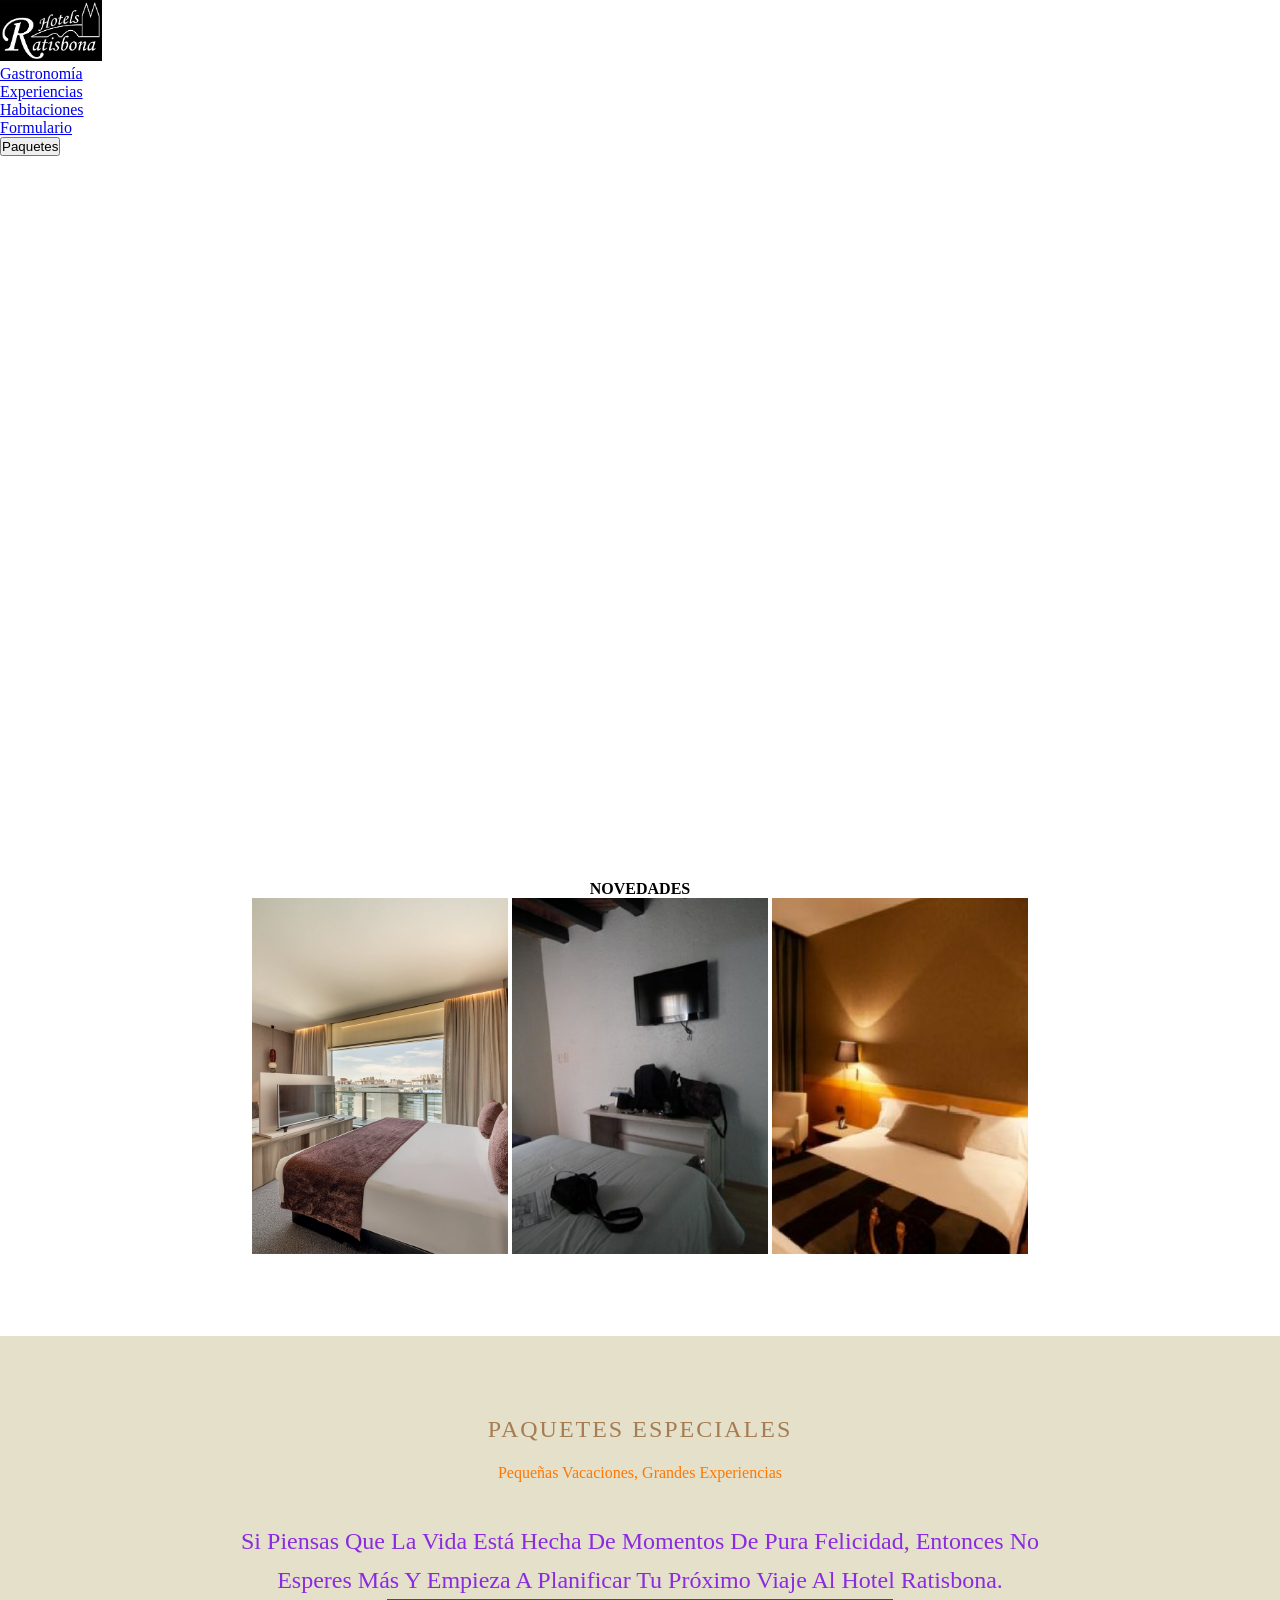
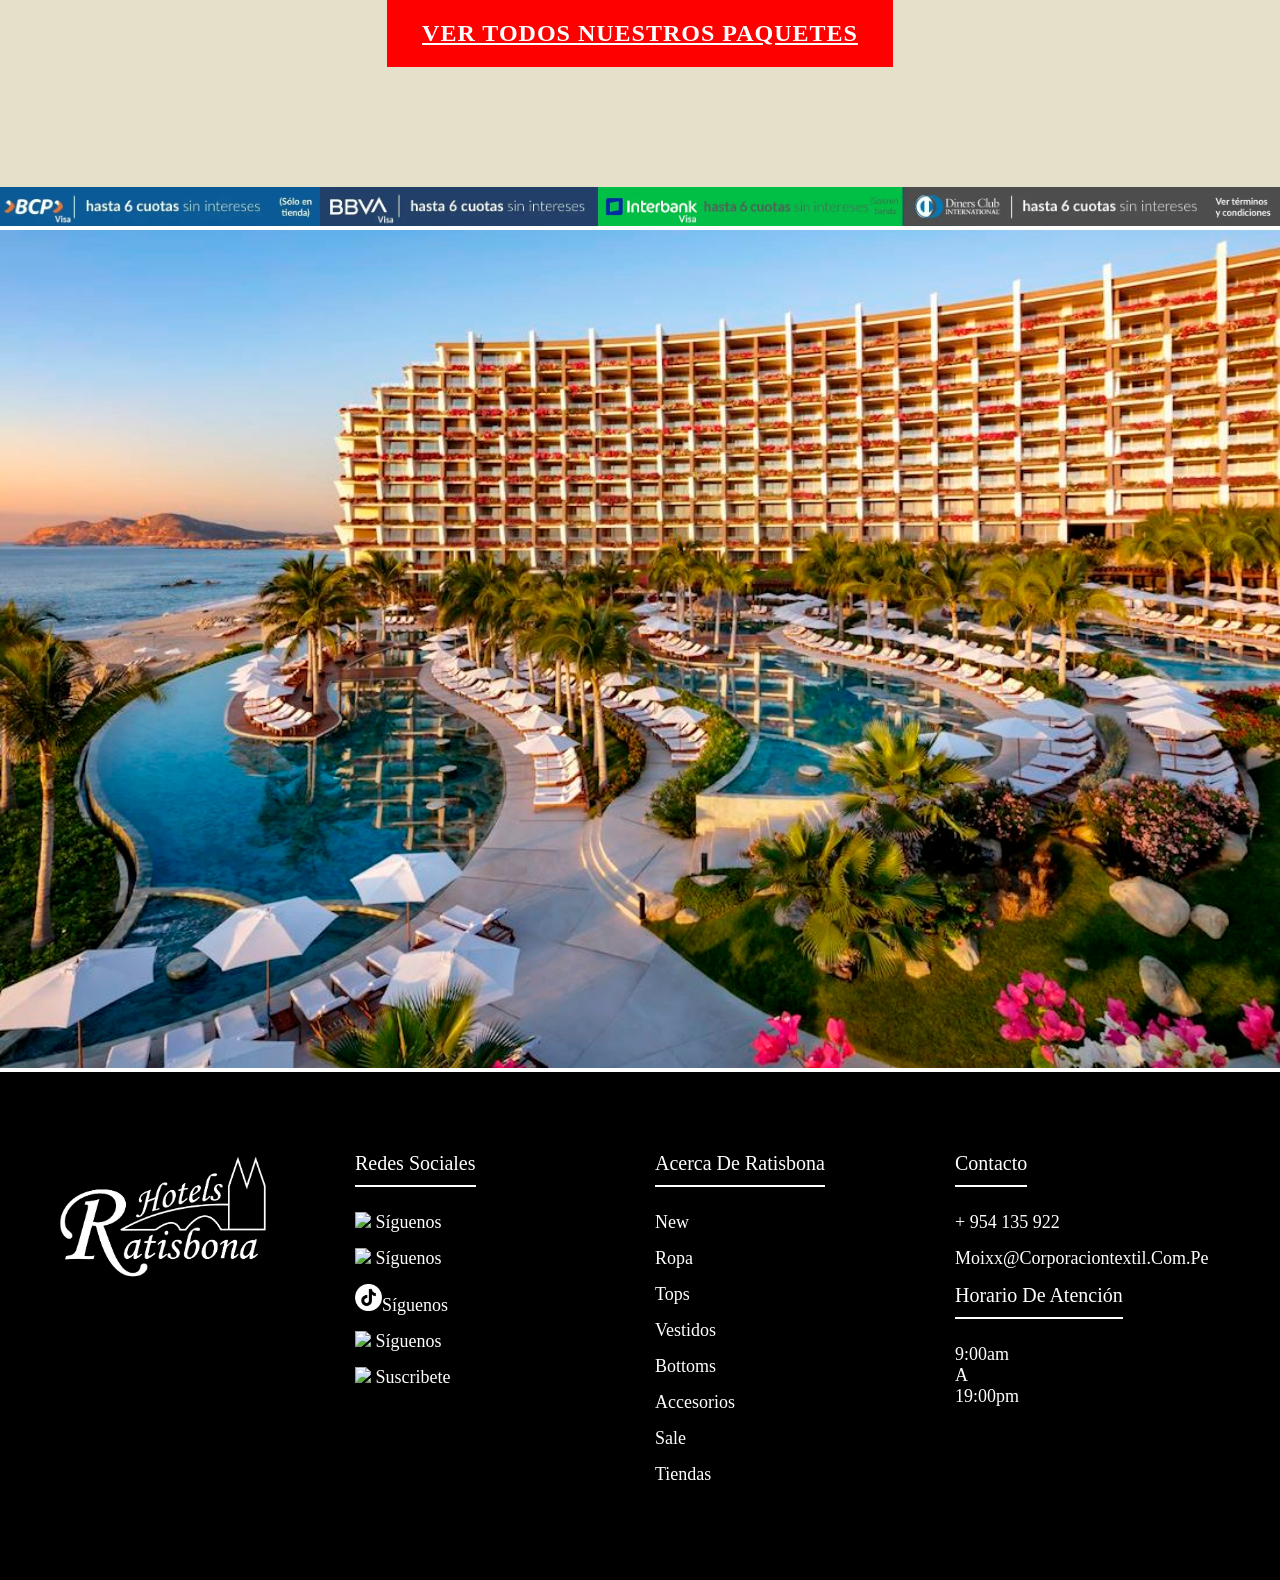
==== index.html @ d0f12d24 "Add files via upload" ====
<!DOCTYPE html>
<html lang="en">
<head>
    <meta charset="UTF-8">
    <meta name="viewport" content="width=device-width, initial-scale=1.0">
    <meta name="languaje" content="SPANISH">
    <meta name="copyright" content="Hotel Ratisbona">
    <meta name="autor" content="Hugo Delgado">
    <meta name="audiencie" content="all">
    <meta name="description" content="descripción longotud 150">
    <meta name=" keywords" content="Motel, hospejade, habitación">
    <meta name="robots" content="idex, all, follows">
    <meta name="category" content="hotel">
    <meta name="viewport" content="width=divice, initial-scale=1, maximun-scale=1">
    <meta itempro="telephone" content="923456738">
    <title>HOTEL RATISBONA|Experiencias</title>
    <link rel="shortcut icon" href="IMG/icono.jpeg">
    <link rel="stylesheet" href="estilo-web-hotel.css">

    <link rel="stylesheet" href="css/estilo-paquetes-especiales.css">
    <link rel="stylesheet" href="css/footer estilo.css">
</head>

<body>
    <header class="header">
        <div class="logo">
            <li><a href="index.html"><img src="IMG/Logo2.png" width="8%">
        </div>
        <nav>
            <ul class="nav-links">
            <li><a href="gastronomia.html">Gastronomía</a></li>
             <li><a href="experiencias.html">Experiencias</a></li>
              <li><a href="habitaciones.html">Habitaciones</a></li>
                  <li><a href="formulario.html">Formulario</a></li>
              </ul>
        </nav>
       <a class="btn" href="paquetes.html"><button>Paquetes</button></a>
    </header>
    <p>
        <section>
            <video autoplay loop muted width="100%">
                <source src="videos/video-publicitario-hotel.mp4" type="video/mp4">
            </video>
        </section>
    <p>
<tr>
<CENTER><td><b>NOVEDADES</b></td></CENTER>
</tr>

<center>
<tr>
    <td colspan="2"><img src="IMG/CuartodeHotel01.webp" width="20%"></td>
<td colspan="2"><img src="IMG/CuartodeHotel22.png" width="20%"></td>
<td colspan="2"><img src="IMG/CuartodeHotel33.png" width="20%"></td>
      
</tr>
</center>
<p>
    <br>
    
</tr>
<section class="promo-section">
    <div>
    <span class="subtitle">PAQUETES ESPECIALES</span>
        <h1>Pequeñas vacaciones, grandes experiencias</h1>
        <p>
            Si piensas que la vida está hecha de momentos de pura
            felicidad, entonces no esperes más y empieza a planificar
            tu próximo viaje al Hotel Ratisbona.
            <a href="#" class="btn-cta">VER TODOS NUESTROS PAQUETES</a>
        </p>
    </div>
</section>
<center>
<tr>
   <td> <img src="IMG/cinta.webp" width="100%"></td>
</tr>
</center>

<tr>
    <img src="IMG/Hotel-uno.jpg" width="100%">
</tr>
 </div>
    <footer class="footer">
        <div class="container">
            <div class="footer-row">
                <div class="footer-link">
                    <img src="IMG/Logo2.png" width="80%">
                    
                </div>
                <div class="footer-link">
                    <h4>Redes Sociales</h4>
                    
                    <ul>
                        <li><a href="https://www.facebook.com/moixx.com.pe" target="_blank">
                        <img src="img/facebook.png" width="10%"> Síguenos</a></li>
                        <li><a href="https://www.instagram.com/moixx.com.pe/" target="_blank">
                            <img src="img/instagram.png" width="10%"> Síguenos</a></li>
                        <li><a href="https://www.tiktok.com/@moixx.com.pe" target="_blank">
                            <img src="IMG/tik tok.png" width="10%">Síguenos</a></li>
                        <li><a href="https://www.pinterest.es/moixx/_created/" target="_blank">
                            <img src="img/pinterest.png" width="10%"> Síguenos</a></li>
                        <li><a href="https://www.youtube.com/channel/UCZmwnuaC2Ud-Glkjnv6N2_w" target="_blank">
                            <img src="img/youtube.png" width="10%">  Suscribete</a></li>

                    </ul>
                </div>
                <div class="footer-link">
                    <h4>Acerca De Ratisbona</h4>
                    <ul>
                        <li><a href="https://moixx.com.pe/collections/nueva-coleccion">New</a></li>
                        <li><a href="https://moixx.com.pe/collections/nueva-coleccion-ropa">Ropa</a></li>
                        <li><a href="https://moixx.com.pe/collections/todo-tops">Tops</a></li>
                        <li><a href="https://moixx.com.pe/collections/vestidos-y-enterizos">Vestidos</a></li>
                        <li><a href="https://moixx.com.pe/collections/todo-bottoms">Bottoms</a></li>
                        <li><a href="https://moixx.com.pe/collections/nueva-coleccion-accesorios">Accesorios</a></li>
                        <li><a href="https://moixx.com.pe/collections/liquidacion">Sale</a></li>
                        <li><a href="https://moixx.com.pe/tools/locations">Tiendas</a></li>
                    </ul>
                </div>
                <div class="footer-link">
                    <h4>Contacto</h4>
                    <ul>
                        <li><a href="https://api.whatsapp.com/send?phone=51954135922">+ 954 135 922</a></li>
                        <li><a href="#">moixx@corporaciontextil.com.pe</a></li>
                    </ul>
                    <h4>Horario de atención</h4>
                    <ul>
                        <li><a href="#">9:00am <br>
                            a <br>
                            19:00pm</a></li>
                    </ul>
                </div>
            </div>
        </div>
    </footer>
</body>
</html>
---- css/estilo-paquetes-especiales.css ----
.promo-section{
    background-color: #e5e0c9; /*color baige*/
    padding: 80px 20px;
    text-align: center;
    display: flex;
    justify-content: center;
    align-items: center;
}
.content-wrapper{
    max-width: 900px;
}
.subtitle{
    display: block;
    color: #a67c52; /*color café*/
    letter-spacing: 2px;
    font-size: 1.5rem;
    margin-bottom: 20px;
    font-weight: 400;
}
h1{
    color: rgb(255, 119, 0);
    font-size: 1rem;
    font-weight: 400;
    margin-bottom: 40px;
    line-height: 1.2;
}
p{
    color: blueviolet;
    font-size: 1.5rem;
    line-height: 1.6;
    margin-bottom: 40px;
    max-width: 850px;
    margin-left: auto;
    margin-right: auto;

}
.btn-cta{
    display: inline-block;
    background-color: red;
    color: white;
    padding: 15px 35px;
    font-weight: 600;
    letter-spacing: 1px;
    transition: background-color 0.3 ease;
}
.btn-cta:hover{
    background-color: black;
    
}
---- css/footer estilo.css ----
*{
    margin: 0;
    padding: 0;
    box-sizing: border-box;
    list-style: none;
}
body{
    font-family: Georgia, 'Times New Roman', Times, serif;
    text-transform: capitalize;
}
.container{
    max-width: 1200px;
    margin: 0 auto;
}
.footer{
    background-color: rgb(0, 0, 0);
    padding: 80px 0;
}
.footer-row{
    display: flex;
    flex-wrap: wrap;
}
.footer-link{
    width: 25%;
    padding: 0 15px;
}
.footer-link h4{
    font-size: 20px;
    color: white;
    margin-bottom: 25px;
    font-weight: 500;
    border-bottom: 2px solid rgb(255, 255, 255);
    padding-bottom: 10px;
    display: inline-block;
}
.footer-link ul li a{
    font-size: 18px;
    text-decoration: none;
    color: rgb(255, 255, 255);
    display: block;
    margin-bottom: 15px;
    transition: all .3s ease;
}
.footer-link ul li a:hover{
    color: rgb(184, 183, 183);
    padding-left: 6px;
}
@media (max-width:991px){
    .footer-row{
        text-align: center;
    }
    .footer-link{
        width: 100%;
        margin-bottom: 30px;
    }
}
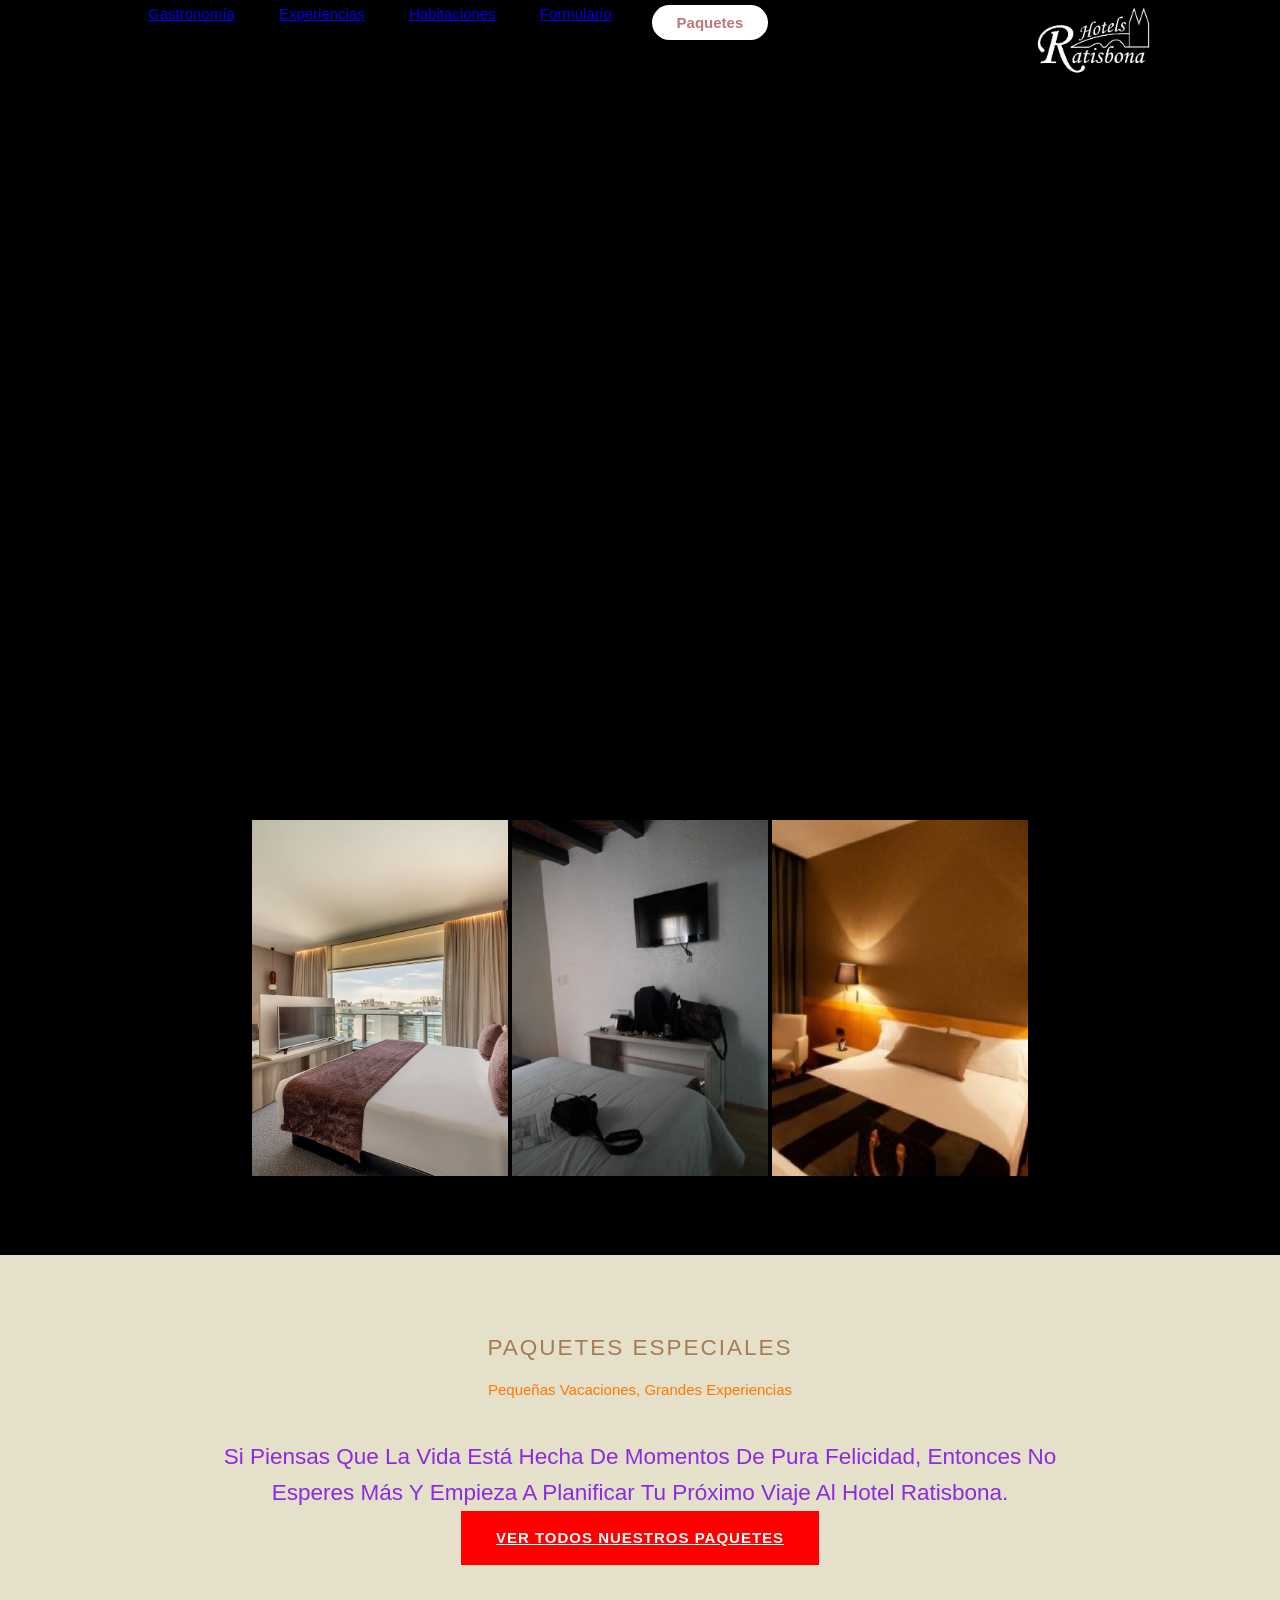
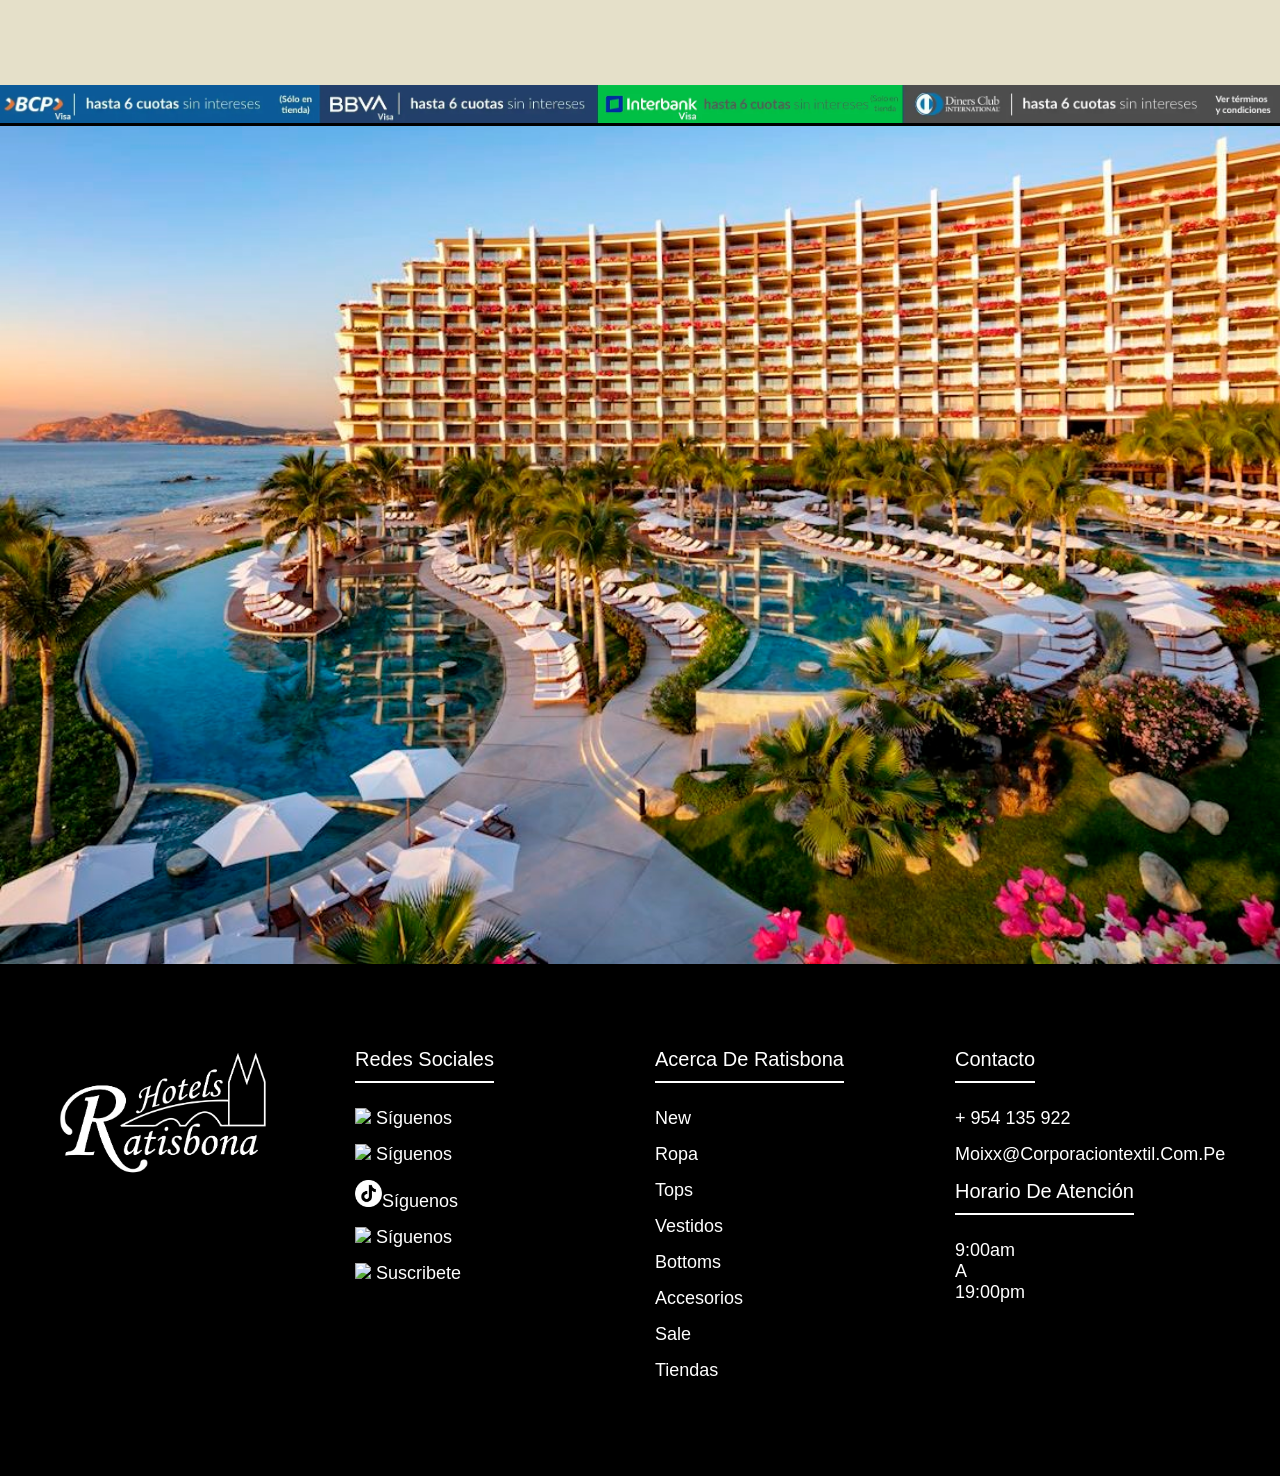
==== commit a9cd8f24: "Add files via upload" ====
--- a/index.html
+++ b/index.html
@@ -1,7 +1,7 @@
 <!DOCTYPE html>
 <html lang="en">
 <head>
-    <meta charset="UTF-8">
+     <meta charset="UTF-8">
     <meta name="viewport" content="width=device-width, initial-scale=1.0">
     <meta name="languaje" content="SPANISH">
     <meta name="copyright" content="Hotel Ratisbona">
@@ -134,5 +134,13 @@
             </div>
         </div>
     </footer>
+
+    
+
 </body>
-</html>+</html>
+
+
+
+
+
--- a/estilo-web-hotel.css
+++ b/estilo-web-hotel.css
@@ -0,0 +1,84 @@
+@import url('https://fonts.googleapis.com/css2?family=Nunito:wght@400;800&display=swap');
+
+*{
+    box-sizing: border-box;
+    margin: 3;
+    padding: 3;
+    font-family: sans-serif;
+    font-size: 15px;
+}
+body{
+    background-color: black;
+}
+.header{
+    background-color: b;
+    display: flex;
+    justify-content: flex-end;
+    align-items: 85px;
+    padding: 5px 10%;
+}
+.header .logo{
+    height: 70px;
+    width: auto;
+    transition: all 0.3s;
+}
+.header .logo img:hover{
+    transform: scale(1.2);
+}
+.header .logo{
+    cursor: pointer;
+    order: 3;
+    margin-left: auto;
+}
+.header .logo img{
+    height: 70px;
+    width: auto;
+    transition: all 0,3s;
+}
+.header nav{
+    order: 1;    
+}
+.header .nav-links{
+    list-style: none;
+}
+.header .nav-links li{
+    display: inline-block;
+    padding: 0 20px;
+}
+.header .nav-links li:nth-child(1){
+    padding: 0 20px 0 0;   
+}
+.header .nav-links li:hover{
+    transform: scale(1.2);
+}
+.header .nav-links a{
+    font-size: 100%;
+    color: blue
+    text-decoration: none;
+}
+.header .nav-links li:hover{
+    color: rgb(150, 199, 77);
+}
+.header .btn{
+    order: 2;
+}
+.header .btn button{
+    margin-left: 20px;
+    font-weight: 700;
+    color: rgb(191, 118, 118);
+    padding: 9px 25px;
+    background: white;
+    border: none;
+    border-radius: 50px;
+    cursor: pointer;
+    transition: all 0.3s ease 0s;
+}
+.header .btn button:hover{
+    background: rgb(136, 30, 30);
+    color: rgb(186, 82, 170);
+    transform-box: scale(1.2);
+}
+.footer-link{
+    width: 25%;
+    padding: 0 15px;
+}
